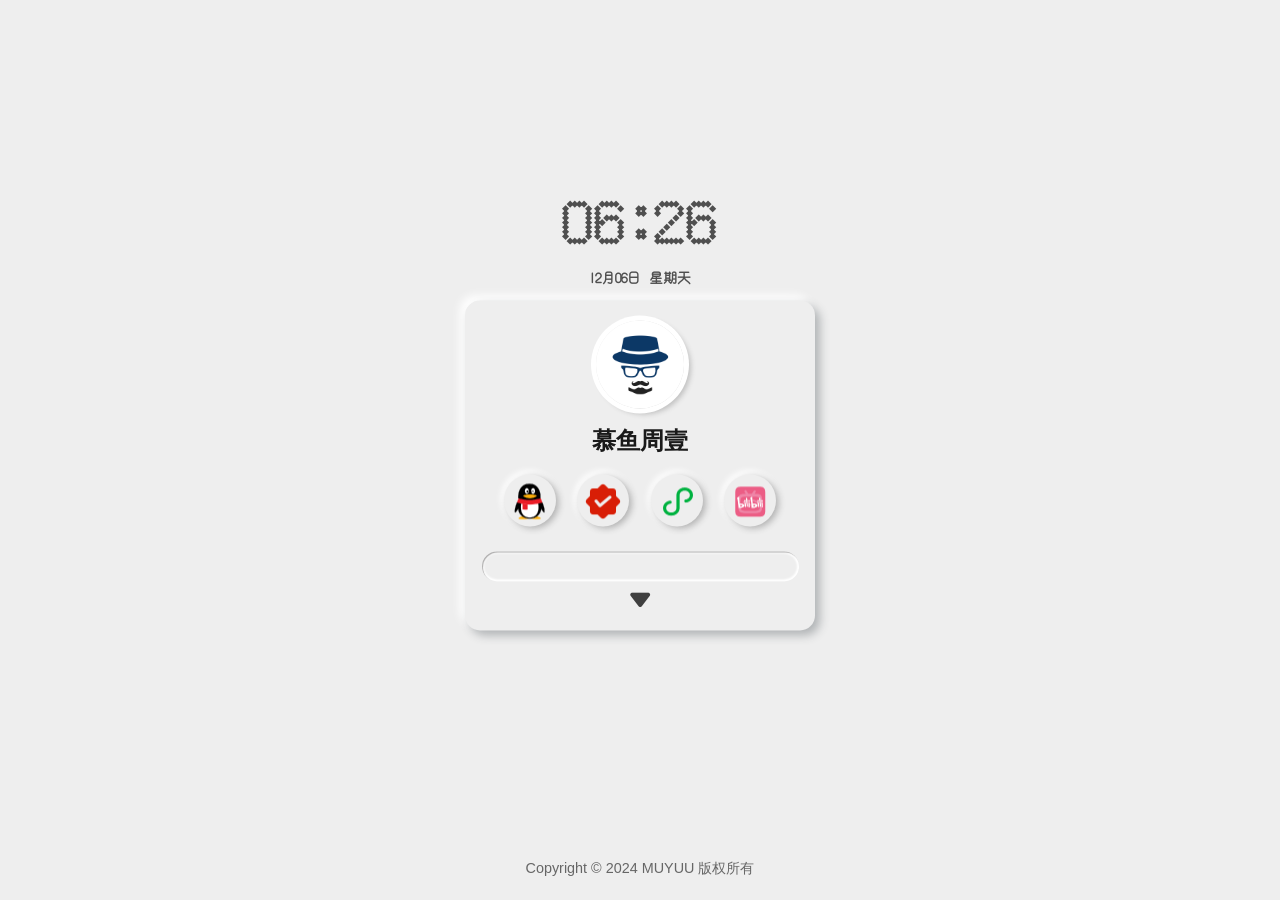
==== index.html @ 887fadb4 "Add files via upload" ====
<!DOCTYPE html>
<html lang="zh-CN">

<head>
    <meta charset="UTF-8">
    <meta http-equiv="X-UA-Compatible" content="IE=edge">
    <meta name="viewport" content="width=device-width, initial-scale=1.0">
    <title>慕鱼周壹</title>
    <meta name="keywords" content="muyuu,慕鱼周壹,编程,技术员,网络运维,小程序开发,电脑技术">
    <meta name="description" content="喜欢瞎折腾的慕鱼周壹">
    <meta name="author" content="MUYUU">
    <link rel="shortcut icon" href="./favicon.ico" type="image/x-icon">
    <link rel="stylesheet" href="./assets/css/font.css">
    <link rel="stylesheet" href="./assets/css/main.css">
    <script src="./assets/js/jquery-3.6.3.min.js"></script>
</head>

<body>
    <div class="container">
        <header class="header">
            <!-- 时间 -->
            <h1 class="time_econd"></span></h1>
            <h3><span class="time_moon"></span>&nbsp;&nbsp;<span id="clock"></span></h3>
        </header>
        <section class="main">
            <div class="logo">
                <img src="./assets/images/logo.png" alt="" title="">
            </div>
            <div class="my_name">
                <h2>慕鱼周壹</h2>
            </div>
            <div class="my_ico_link">
                <ul>
                    <li><a href="http://wpa.qq.com/msgrd?v=3&uin=41512339&site=qq&menu=yes" target="_blank" rel="noopener noreferrer"><img src="./assets/images/transparent.png"
                                alt="QQ" title="QQ"></a></li>
                    <li><a href="https://mp.weixin.qq.com/s?__biz=MzkzMDY0Mjg1MA==&mid=2247483968&idx=1&sn=6a666240f4ecc06ca807a91480a79c3e&chksm=c2766c8df501e59bc0d32ae67cf363ba92f48793415ee3c03354fc997b356640162e3bbf8f39#rd" target="_blank" rel="noopener noreferrer"><img src="./assets/images/transparent.png"
                                alt="木鱼周壹" title="木鱼周壹"></a></li>
                    <li><a href="javascript:;" target="_blank" rel="noopener noreferrer"><img src="./assets/images/transparent.png"
                                alt="小程序" title="小程序"></a></li>
                    <li><a href="https://space.bilibili.com/349150506" target="_blank" rel="noopener noreferrer"><img src="./assets/images/transparent.png"
                                alt="bilibili" title="bilibili"></a></li>
                </ul>
            </div>
            <div class="my_hitokoto">
                <p id="hitokoto"><script src="https://v1.hitokoto.cn/?encode=js&select=%23hitokoto" defer></script></p>
            </div>
            <p class="my_slide">&#xeb6d;</p>
            <div class="my_website">
                <a href="./md">微信编辑器</a>
                <a href="javascript:;" target="_blank" rel="noopener noreferrer">开发中</a>
            </div>
        </section>
    </div>
    <footer class="footer">
        <p>Copyright © 2024 <a href="https://www.151604.xyz" target="_blank" rel="noopener noreferrer">MUYUU</a> 版权所有</p>
        
    </footer>
    <script src="./assets/js/time.js"></script>
    <script src="./assets/js/main.js"></script>
</body>

</html>
---- assets/css/font.css ----
@font-face {
    font-family: 'font-DDR';
    src: url(../font/DottedSongtiDiamondRegular.ttf) format("truetype")
}

@font-face {
    font-family: 'font-tingshan';
    src: url(../font/字心坊亭山体常规体.ttf) format("truetype")
}

@font-face {
    font-family: 'font-youyuan';
    src: url(../font/YouYuan.ttf) format("truetype")
}

@font-face {
    font-family: 'iconfont';
    src: url(../font/iconfont.ttf?t=1645435775420) format('truetype')
}

.hd h1 {
    font-family: 'font-DDR' !important
}

.hd h3 {
    font-family: 'font-tingshan' !important
}

.main .xf_name h1,
.main .xf_name h2,
.main .xf_name h4,
.hd .xf_baidu input,
.xf_website,
.main .xf_introduce p {
    font-family: 'font-youyuan' !important
}
---- assets/css/main.css ----
* {
    margin: 0;
    padding: 0
}

a {
    text-decoration: none;
    color: #666;
    text-decoration: none
}

a:hover {
    color: skyblue
}

li {
    list-style: none
}

img {
    border: 0;
    vertical-align: middle
}

button {
    cursor: pointer
}

body {
    /*抗锯齿字体平滑*/
    -webkit-font-smoothing: antialiased;
    background-color: #eee;
    font: 12px/1.5 Microsoft YaHei, Heiti SC, tahoma, arial, Hiragino Sans GB, "\5B8B\4F53", sans-serif;
    color: #666;
    height: 100vh;
    position: relative
}

.container {
    margin: 0 auto;
    width: 350px;
    position: absolute;
    left: 50%;
    top: 45%;
    transform: translate(-50%, -50%);
}

.header {
    text-align: center;
    color: #4f4f4f;
}

.time_econd {
    font-size: 5em;
    font-family: 'font-DDR' !important;
}

h3 {
    font-family: 'font-tingshan' !important;
}

.main {
    padding: 10px 0;
    margin-top: 10px;
    background-color: #eee;
    border-radius: 15px;
    box-shadow: 5px 5px 10px #b1b4b6, -5px -5px 10px #ffffff;
}

.logo {
    margin-top: 5px;
}

.logo img {
    width: 25%;
    margin: 10px auto;
    display: block;
    border-radius: 10em;
    box-shadow: 0 0 0 5px #fff, 4px 3px 5px 3px #c1c1c1;
}

.logo img:hover {
    animation: round_animate 1s linear infinite;
    -webkit-animation: round_animate 1s linear infinite;
}

@keyframes round_animate {
    to {
        transform: rotate(1turn);
    }
}

.my_name {
    margin-top: 15px;
    text-align: center;
    color: #1a1a1a;
}

.my_name h2 {
    font-family: 'font-youyuan' !important;
    font-size: 2em;
}

.my_ico_link {
    margin-top: 15px;
}

.my_ico_link ul {
    text-align: center;
}

.my_ico_link ul li {
    display: inline-block;
    border-radius: 50%;
    height: 52px;
    width: 52px;
    background-color: #eee;
    box-shadow: 3px 2px 6px 0px #b1b1b1, -1px -2px 6px 2px #ffffff;
}

.my_ico_link ul li:hover {
    box-shadow: inset 1px 1px 1px 1px #0000001a, inset -1px -1px 2px #fff;
}

.my_ico_link ul li:nth-of-type(1) {
    background: url(../images/sprite.png) no-repeat 6px 7px;
}

.my_ico_link ul li:nth-of-type(2) {
    margin: 0 18px;
    background: url(../images/sprite.png) no-repeat 6px -43px;
}

.my_ico_link ul li:nth-of-type(3) {
    background: url(../images/sprite.png) no-repeat 7px -93px;
}

.my_ico_link ul li:nth-of-type(4) {
    margin-left: 18px;
    background: url(../images/sprite.png) no-repeat 7px -143px;
}

.my_hitokoto {
    overflow: auto;
    margin: 25px auto 5px auto;
    width: 82%;
    padding: 15px;
    border-radius: 17px;
    box-shadow: inset 1px 1px 1px 0px #acabab, inset 0px 0px 2px 2px #ffffff;
}

.my_hitokoto p {
    text-indent: 2em;
    font-size: 1.4em;
    line-height: 25px;
}

.my_slide {
    margin-top: -5px;
    font-family: "iconfont" !important;
    font-size: 2.2em;
    color: #3f3f3f;
    text-align: center;
    font-style: normal;
    -webkit-font-smoothing: antialiased;
    -moz-osx-font-smoothing: grayscale;
    transition: color .5s;
}

.my_slide:hover {
    color: rgb(119, 119, 119);
}

.my_slide:active {
    color: skyblue;
}

.my_website {
    display: none;
}

.my_website {
    margin-top: -5px;
    text-align: center;
    color: #1a1a1a;
}

.my_website a {
    display: inline-block;
    margin: 8px 15px;
    border-radius: 10px;
    font-size: 1.5em;
    font-weight: 800;
    padding: 10px 12px;
    width: 30%;
    box-shadow: 3px 2px 5px 0px #c8c8c8, -1px -2px 3px 0px #ffffff;
    transition: color 1s;
}

.my_website a:hover {
    box-shadow: inset 1px 1px 1px 1px #0000001a, inset -1px -1px 2px #fff;
}

.footer{
    width: 100%;
    position: absolute;
    bottom: 0;
    text-align: center;
    margin: 20px auto;
}

.footer p{
    font-size: 1.2em;
}
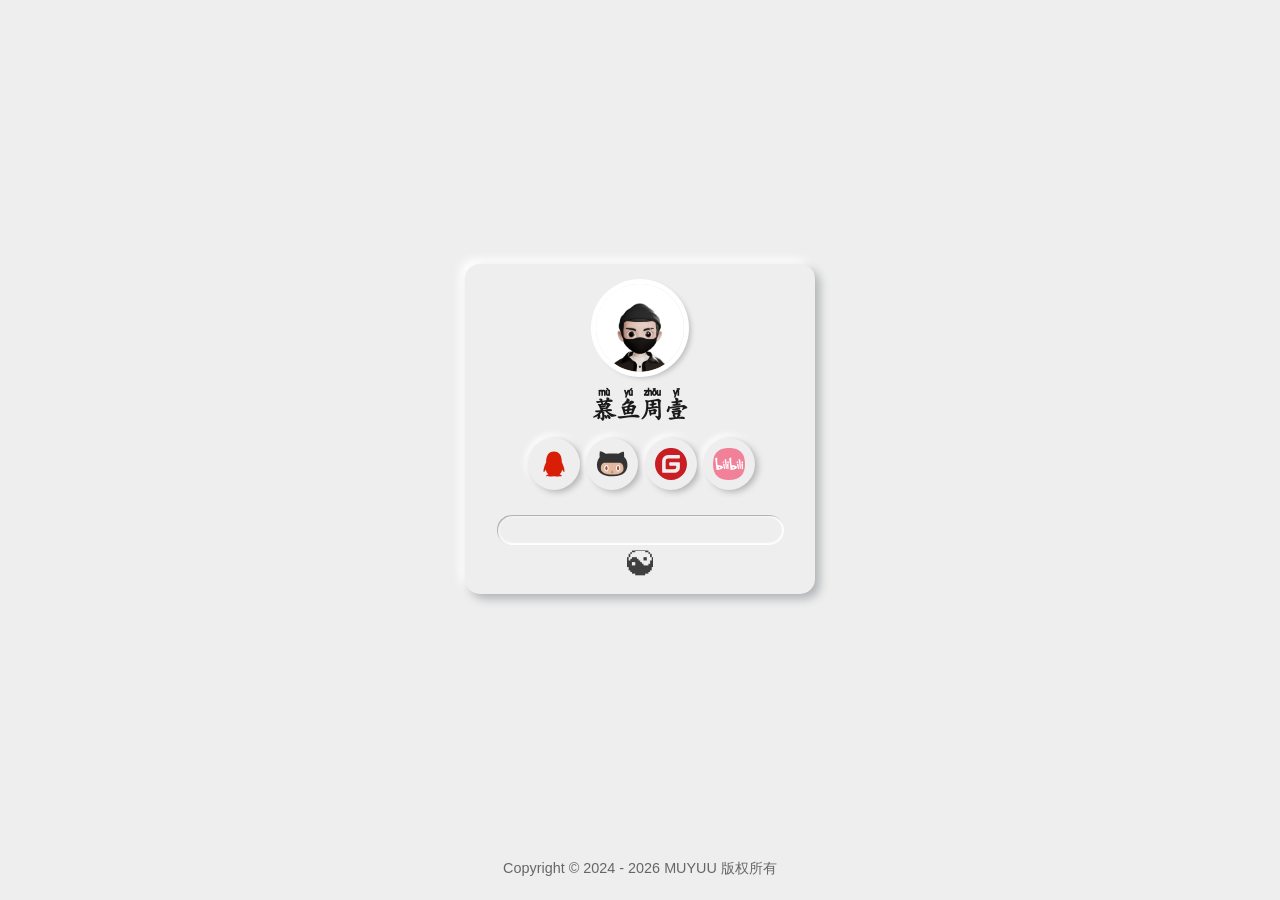
==== commit 7c7ee2cc: "f" ====
--- a/index.html
+++ b/index.html
@@ -1,62 +1,97 @@
-<!DOCTYPE html>
-<html lang="zh-CN">
-
-<head>
-    <meta charset="UTF-8">
-    <meta http-equiv="X-UA-Compatible" content="IE=edge">
-    <meta name="viewport" content="width=device-width, initial-scale=1.0">
-    <title>慕鱼周壹</title>
-    <meta name="keywords" content="muyuu,慕鱼周壹,编程,技术员,网络运维,小程序开发,电脑技术">
-    <meta name="description" content="喜欢瞎折腾的慕鱼周壹">
-    <meta name="author" content="MUYUU">
-    <link rel="shortcut icon" href="./favicon.ico" type="image/x-icon">
-    <link rel="stylesheet" href="./assets/css/font.css">
-    <link rel="stylesheet" href="./assets/css/main.css">
-    <script src="./assets/js/jquery-3.6.3.min.js"></script>
-</head>
-
-<body>
-    <div class="container">
-        <header class="header">
-            <!-- 时间 -->
-            <h1 class="time_econd"></span></h1>
-            <h3><span class="time_moon"></span>&nbsp;&nbsp;<span id="clock"></span></h3>
-        </header>
-        <section class="main">
-            <div class="logo">
-                <img src="./assets/images/logo.png" alt="" title="">
-            </div>
-            <div class="my_name">
-                <h2>慕鱼周壹</h2>
-            </div>
-            <div class="my_ico_link">
-                <ul>
-                    <li><a href="http://wpa.qq.com/msgrd?v=3&uin=41512339&site=qq&menu=yes" target="_blank" rel="noopener noreferrer"><img src="./assets/images/transparent.png"
-                                alt="QQ" title="QQ"></a></li>
-                    <li><a href="https://mp.weixin.qq.com/s?__biz=MzkzMDY0Mjg1MA==&mid=2247483968&idx=1&sn=6a666240f4ecc06ca807a91480a79c3e&chksm=c2766c8df501e59bc0d32ae67cf363ba92f48793415ee3c03354fc997b356640162e3bbf8f39#rd" target="_blank" rel="noopener noreferrer"><img src="./assets/images/transparent.png"
-                                alt="木鱼周壹" title="木鱼周壹"></a></li>
-                    <li><a href="javascript:;" target="_blank" rel="noopener noreferrer"><img src="./assets/images/transparent.png"
-                                alt="小程序" title="小程序"></a></li>
-                    <li><a href="https://space.bilibili.com/349150506" target="_blank" rel="noopener noreferrer"><img src="./assets/images/transparent.png"
-                                alt="bilibili" title="bilibili"></a></li>
-                </ul>
-            </div>
-            <div class="my_hitokoto">
-                <p id="hitokoto"><script src="https://v1.hitokoto.cn/?encode=js&select=%23hitokoto" defer></script></p>
-            </div>
-            <p class="my_slide">&#xeb6d;</p>
-            <div class="my_website">
-                <a href="./md">微信编辑器</a>
-                <a href="javascript:;" target="_blank" rel="noopener noreferrer">开发中</a>
-            </div>
-        </section>
-    </div>
-    <footer class="footer">
-        <p>Copyright © 2024 <a href="https://www.151604.xyz" target="_blank" rel="noopener noreferrer">MUYUU</a> 版权所有</p>
-        
-    </footer>
-    <script src="./assets/js/time.js"></script>
-    <script src="./assets/js/main.js"></script>
-</body>
-
+<!DOCTYPE html>
+<html lang="zh-CN">
+
+<head>
+    <meta charset="UTF-8">
+    <meta http-equiv="X-UA-Compatible" content="IE=edge">
+    <meta name="viewport" content="width=device-width, initial-scale=1.0">
+    <title>慕鱼周壹</title>
+    <meta name="keywords" content="muyuu,慕鱼周壹,编程,技术员,网络运维,小程序开发,电脑技术">
+    <meta name="description" content="喜欢瞎折腾的慕鱼周壹">
+    <meta name="author" content="MUYUU">
+    <link rel="shortcut icon" href="./favicon.ico" type="image/x-icon">
+    <link rel="stylesheet" href="./assets/css/main.css">   
+</head>
+     
+<body>
+    <div class="container">
+        <section class="main">
+            <div class="logo">
+                <img src="./assets/images/logo.png" alt="" title="">
+            </div>
+            <div class="my_name">
+                <h2>慕鱼周壹</h2>
+            </div>
+            <div class="my_ico_link">
+                <ul>
+                    <li>
+                        <a href="http://wpa.qq.com/msgrd?v=3&uin=41512339&site=qq&menu=yes" class="link" id="qq"
+                            target="_blank">
+                            <svg class="icon" aria-hidden="true">
+                                <use xlink:href="#icon-QQ"></use>
+                            </svg>
+                        </a>
+                    </li>
+                    <li>
+                        <a href="https://github.com/zxsnote" class="link" id="github" target="_blank">
+                            <svg class="icon" aria-hidden="true">
+                                <use xlink:href="#icon-github1"></use>
+                            </svg>
+                        </a>
+                    </li>
+                    <li>
+                        <a href="https://gitee.com/zxsnote" class="link" id="gitee" target="_blank">
+                            <svg class="icon" aria-hidden="true">
+                                <use xlink:href="#icon-gitee1"></use>
+                            </svg>
+                        </a>
+                    </li>
+                    <li>
+                        <a href="https://space.Bilibili.com/349150506" class="link" target="_blank">
+                            <svg class="icon" aria-hidden="true">
+                                <use xlink:href="#icon-Bilibili"></use>
+                            </svg>
+                        </a>
+                    </li>
+                </ul>
+            </div>
+            <div class="my_hitokoto">
+                <p id="hitokoto">
+                    <script src="https://v1.hitokoto.cn/?encode=js&select=%23hitokoto" defer></script>
+                </p>
+            </div>
+            <p class="slide">
+                <!-- <svg class="icon" aria-hidden="true">
+                    <use xlink:href="#icon-xiajiantou"></use>
+                </svg> -->
+                <span class="icon spin-icon">☯</span>
+            </p>
+            <div class="website">
+                <h2 class="box_text">文件快递柜</h2>
+                <div class="box_form">
+                    <label for="code" class="box_lab">取件码</label>
+                    <input id="code" type="text" class="box_in" placeholder="请输入5位取件码">
+                    <span class="box_btn">提取文件<svg data-v-dda23bee="" xmlns="http://www.w3.org/2000/svg" width="24"
+                            height="24" viewBox="0 0 24 24" fill="none" stroke="currentColor" stroke-width="2"
+                            stroke-linecap="round" stroke-linejoin="round"
+                            class="lucide lucide-arrow-right-icon w-5 h-5 ml-2 transition-transform duration-300 transform group-hover:translate-x-1">
+                            <path d="M5 12h14"></path>
+                            <path d="m12 5 7 7-7 7"></path>
+                        </svg></span>
+                </div>
+            </div>
+        </section>
+    </div>
+    <footer class="footer">
+        <p>Copyright&nbsp;©&nbsp;2024&nbsp;-
+            <script>
+                document.write((new Date()).getFullYear());
+            </script> <a href="https://muyuu.iepose.cn/" target="_blank" rel="noopener noreferrer">MUYUU</a> 版权所有
+        </p>
+
+    </footer>
+    <script src="./assets/js/iconfont.js"></script>
+    <!-- <script src="./assets/js/main.js"></script> -->
+</body>
+
 </html>
--- a/assets/css/main.css
+++ b/assets/css/main.css
@@ -1,214 +1,281 @@
-* {
-    margin: 0;
-    padding: 0
-}
-
-a {
-    text-decoration: none;
-    color: #666;
-    text-decoration: none
-}
-
-a:hover {
-    color: skyblue
-}
-
-li {
-    list-style: none
-}
-
-img {
-    border: 0;
-    vertical-align: middle
-}
-
-button {
-    cursor: pointer
-}
-
-body {
-    /*抗锯齿字体平滑*/
-    -webkit-font-smoothing: antialiased;
-    background-color: #eee;
-    font: 12px/1.5 Microsoft YaHei, Heiti SC, tahoma, arial, Hiragino Sans GB, "\5B8B\4F53", sans-serif;
-    color: #666;
-    height: 100vh;
-    position: relative
-}
-
-.container {
-    margin: 0 auto;
-    width: 350px;
-    position: absolute;
-    left: 50%;
-    top: 45%;
-    transform: translate(-50%, -50%);
-}
-
-.header {
-    text-align: center;
-    color: #4f4f4f;
-}
-
-.time_econd {
-    font-size: 5em;
-    font-family: 'font-DDR' !important;
-}
-
-h3 {
-    font-family: 'font-tingshan' !important;
-}
-
-.main {
-    padding: 10px 0;
-    margin-top: 10px;
-    background-color: #eee;
-    border-radius: 15px;
-    box-shadow: 5px 5px 10px #b1b4b6, -5px -5px 10px #ffffff;
-}
-
-.logo {
-    margin-top: 5px;
-}
-
-.logo img {
-    width: 25%;
-    margin: 10px auto;
-    display: block;
-    border-radius: 10em;
-    box-shadow: 0 0 0 5px #fff, 4px 3px 5px 3px #c1c1c1;
-}
-
-.logo img:hover {
-    animation: round_animate 1s linear infinite;
-    -webkit-animation: round_animate 1s linear infinite;
-}
-
-@keyframes round_animate {
-    to {
-        transform: rotate(1turn);
-    }
-}
-
-.my_name {
-    margin-top: 15px;
-    text-align: center;
-    color: #1a1a1a;
-}
-
-.my_name h2 {
-    font-family: 'font-youyuan' !important;
-    font-size: 2em;
-}
-
-.my_ico_link {
-    margin-top: 15px;
-}
-
-.my_ico_link ul {
-    text-align: center;
-}
-
-.my_ico_link ul li {
-    display: inline-block;
-    border-radius: 50%;
-    height: 52px;
-    width: 52px;
-    background-color: #eee;
-    box-shadow: 3px 2px 6px 0px #b1b1b1, -1px -2px 6px 2px #ffffff;
-}
-
-.my_ico_link ul li:hover {
-    box-shadow: inset 1px 1px 1px 1px #0000001a, inset -1px -1px 2px #fff;
-}
-
-.my_ico_link ul li:nth-of-type(1) {
-    background: url(../images/sprite.png) no-repeat 6px 7px;
-}
-
-.my_ico_link ul li:nth-of-type(2) {
-    margin: 0 18px;
-    background: url(../images/sprite.png) no-repeat 6px -43px;
-}
-
-.my_ico_link ul li:nth-of-type(3) {
-    background: url(../images/sprite.png) no-repeat 7px -93px;
-}
-
-.my_ico_link ul li:nth-of-type(4) {
-    margin-left: 18px;
-    background: url(../images/sprite.png) no-repeat 7px -143px;
-}
-
-.my_hitokoto {
-    overflow: auto;
-    margin: 25px auto 5px auto;
-    width: 82%;
-    padding: 15px;
-    border-radius: 17px;
-    box-shadow: inset 1px 1px 1px 0px #acabab, inset 0px 0px 2px 2px #ffffff;
-}
-
-.my_hitokoto p {
-    text-indent: 2em;
-    font-size: 1.4em;
-    line-height: 25px;
-}
-
-.my_slide {
-    margin-top: -5px;
-    font-family: "iconfont" !important;
-    font-size: 2.2em;
-    color: #3f3f3f;
-    text-align: center;
-    font-style: normal;
-    -webkit-font-smoothing: antialiased;
-    -moz-osx-font-smoothing: grayscale;
-    transition: color .5s;
-}
-
-.my_slide:hover {
-    color: rgb(119, 119, 119);
-}
-
-.my_slide:active {
-    color: skyblue;
-}
-
-.my_website {
-    display: none;
-}
-
-.my_website {
-    margin-top: -5px;
-    text-align: center;
-    color: #1a1a1a;
-}
-
-.my_website a {
-    display: inline-block;
-    margin: 8px 15px;
-    border-radius: 10px;
-    font-size: 1.5em;
-    font-weight: 800;
-    padding: 10px 12px;
-    width: 30%;
-    box-shadow: 3px 2px 5px 0px #c8c8c8, -1px -2px 3px 0px #ffffff;
-    transition: color 1s;
-}
-
-.my_website a:hover {
-    box-shadow: inset 1px 1px 1px 1px #0000001a, inset -1px -1px 2px #fff;
-}
-
-.footer{
-    width: 100%;
-    position: absolute;
-    bottom: 0;
-    text-align: center;
-    margin: 20px auto;
-}
-
-.footer p{
-    font-size: 1.2em;
+@font-face {
+    font-family: 'FangZheng';
+    src: url('../font/FangZhengKaiTiPinYinZiKu-1.woff') format('woff');
+}
+
+*,
+:after,
+:before {
+    margin: 0;
+    padding: 0;
+    box-sizing: border-box;
+    border-width: 0;
+    border-style: solid;
+    border-color: #e5e7eb;
+}
+
+a {
+    text-decoration: none;
+    color: #666;
+    text-decoration: none
+}
+
+a:hover {
+    color: skyblue
+}
+
+li {
+    list-style: none
+}
+
+img {
+    border: 0;
+    vertical-align: middle
+}
+
+input {
+    background: none;
+    outline: none;
+    border: 0px;
+    font-family: inherit;
+    font-feature-settings: inherit;
+    font-variation-settings: inherit;
+    font-size: 100%;
+    font-weight: inherit;
+    line-height: inherit;
+    letter-spacing: inherit;
+    color: inherit;
+    margin: 0;
+    padding: 0;
+}
+
+
+body {
+    /*抗锯齿字体平滑*/
+    -webkit-font-smoothing: antialiased;
+    background-color: #eee;
+    font: 12px / 1.5 PingFang SC, Source Han Sans CN, Microsoft YaHei, Heiti SC, tahoma, arial, Hiragino Sans GB, "\5B8B\4F53", sans-serif;
+    color: #666;
+    height: 100vh;
+    position: relative;
+    box-sizing: border-box;
+}
+
+
+.container {
+    margin: 0 auto;
+    width: 350px;
+    position: absolute;
+    left: 50%;
+    top: 45%;
+    transform: translate(-50%, -50%);
+}
+
+.header {
+    text-align: center;
+    color: #4f4f4f;
+}
+
+
+.main {
+    padding: 10px 0;
+    margin-top: 4em;
+    background-color: #eee;
+    border-radius: 15px;
+    box-shadow: 5px 5px 10px #b1b4b6, -5px -5px 10px #ffffff;
+}
+
+.logo {
+    margin-top: 5px;
+}
+
+.logo img {
+    width: 25%;
+    margin: 10px auto;
+    display: block;
+    border-radius: 10em;
+    box-shadow: 0 0 0 5px #fff, 4px 3px 5px 3px #c1c1c1;
+}
+
+.logo img:hover {
+    animation: round_animate 1s linear infinite;
+    -webkit-animation: round_animate 1s linear infinite;
+}
+
+@keyframes round_animate {
+    to {
+        transform: rotate(1turn);
+    }
+}
+
+@keyframes spin {
+    from {
+        transform: rotate(0deg);
+    }
+
+    to {
+        transform: rotate(360deg);
+    }
+}
+
+.spin-icon {
+    display: inline-block;
+    text-align: center;
+    line-height: 1em;
+    animation: spin 2s linear infinite;
+    /* 其他样式，比如宽高、颜色等 */
+}
+
+.my_name {
+    margin-top: 15px;
+    text-align: center;
+    color: #1a1a1a;
+}
+
+.my_name h2 {
+    font-family: "FangZheng" !important;
+    font-size: 2em;
+}
+
+.my_ico_link {
+    margin-top: 15px;
+}
+
+.my_ico_link ul {
+    text-align: center;
+}
+
+.my_ico_link ul li {
+    display: inline-block;
+    margin-left: 3px;
+    border-radius: 50%;
+    height: 52px;
+    width: 52px;
+    background-color: #eee;
+    box-shadow: 3px 2px 6px 0px #b1b1b1, -1px -2px 6px 2px #ffffff;
+}
+
+.my_ico_link ul li:hover,
+.box_btn:hover {
+    box-shadow: inset 1px 1px 1px 1px #0000001a, inset -1px -1px 2px #fff;
+}
+
+.my_ico_link ul li a {
+    display: flex;
+    align-items: center;
+    justify-content: center;
+    height: 100%;
+}
+
+.my_ico_link ul li a svg {
+    font-size: 32px;
+}
+   
+.icon {
+    width: 1em;
+    height: 1em;
+    vertical-align: -0.15em;
+    cursor: pointer;
+    fill: currentColor;
+    overflow: hidden;
+}
+
+.my_hitokoto {
+    overflow: auto;
+    margin: 25px auto 5px auto;
+    width: 82%;
+    padding: 15px;
+    border-radius: 17px;
+    box-shadow: inset 1px 1px 1px 0px #acabab, inset 0px 0px 2px 2px #ffffff;
+}
+
+.my_hitokoto p {
+    text-indent: 2em;
+    font-size: 1.4em;
+    font-family: "FangZheng" !important;
+    line-height: 25px;
+}
+
+.slide {
+    margin-top: -5px;
+    font-family: "iconfont" !important;
+    font-size: 2.2em;
+    color: #3f3f3f;
+    text-align: center;
+    font-style: normal;
+    -webkit-font-smoothing: antialiased;
+    -moz-osx-font-smoothing: grayscale;
+    transition: color .5s;
+}
+
+.slide:hover {
+    color: rgb(119, 119, 119);
+}
+
+.slide:active {
+    color: skyblue;
+}
+
+.website {
+    margin: 0 15px;
+    color: #1a1a1a;
+    display: none;
+}
+
+
+
+.box_text {
+    color: #4F46E5;
+    text-align: center;
+    font-size: 1rem;
+    line-height: 2.25rem
+}
+
+.box_form {
+    position: relative;
+    color: #1F2937;
+    margin-bottom: 1.5rem
+}
+
+.box_lab {
+    display: block;
+    margin-bottom: .5rem;
+    font-size: .875rem;
+    line-height: 1.25rem;
+    font-weight: 500
+}
+
+.box_in {
+    width: 100%;
+    padding: .75rem 1rem .75rem 1rem;
+    border-radius: .5rem;
+    font-size: 1.2em;
+    box-shadow: inset 1px 1px 1px 0px #acabab, inset 0px 0px 2px 2px #ffffff;
+    background-color: #F3F4F6
+}
+
+.box_btn {
+    margin-top: 1.5em;
+    display: flex;
+    align-items: center;
+    justify-content: center;
+    cursor: pointer;
+    color: #333;
+    background-color: #eee;
+    box-shadow: 3px 2px 6px 0px #b1b1b1, -1px -2px 6px 2px #ffffff;
+    border-radius: .5rem;
+    font-weight: 700;
+    padding: .75em 0;
+}
+
+.footer {
+    width: 100%;
+    position: absolute;
+    bottom: 0;
+    text-align: center;
+    margin: 20px auto;
+}
+
+.footer p {
+    font-size: 1.2em;
 }
